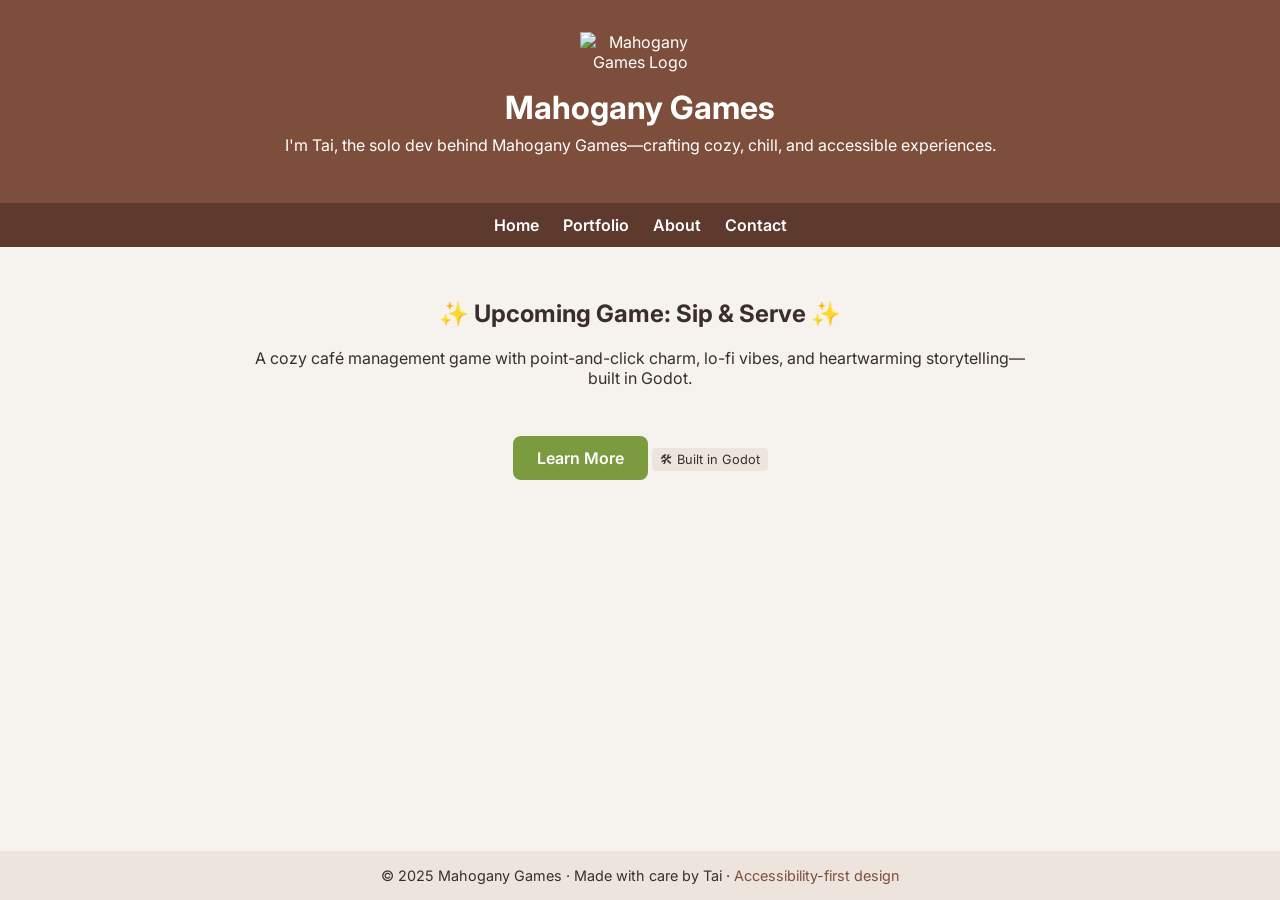
==== index.html @ c997e1c9 "Initial Mahogany Games homepage" ====
<!DOCTYPE html>
<html lang="en">
<head>
  <meta charset="UTF-8" />
  <meta name="viewport" content="width=device-width, initial-scale=1.0" />
  <title>Mahogany Games</title>
  <link href="https://fonts.googleapis.com/css2?family=Inter:wght@400;600&display=swap" rel="stylesheet">
  <link rel="stylesheet" href="css/styles.css">
  <script src="js/script.js" defer></script>
</head>
<body>
  <header>
    <img src="/images/mahogany-logo.png" alt="Mahogany Games Logo">
    <h1>Mahogany Games</h1>
    <p>I'm Tai, the solo dev behind Mahogany Games—crafting cozy, chill, and accessible experiences.</p>
  </header>
  <nav>
    <a href="#">Home</a>
    <a href="#portfolio">Portfolio</a>
    <a href="#about">About</a>
    <a href="#contact">Contact</a>
  </nav>
  <main>
    <h2>✨ Upcoming Game: Sip & Serve ✨</h2>
    <p>A cozy café management game with point-and-click charm, lo-fi vibes, and heartwarming storytelling—built in Godot.</p>
    <a class="button" href="#">Learn More</a>
    <div class="badge"> 🛠 Built in Godot</div>
  </main>
  <footer>
    © 2025 Mahogany Games · Made with care by Tai · <a href="#">Accessibility-first design</a>
  </footer>
</body>
</html>
---- css/styles.css ----
body {
  margin: 0;
  font-family: 'Inter', sans-serif;
  background-color: #f6f2ed;
  background-image: url('https://www.transparenttextures.com/patterns/paper-fibers.png');
  color: #3a2e2b;
  display: flex;
  flex-direction: column;
  min-height: 100vh;
}

header {
  padding: 2rem 1rem;
  background-color: #7d4e3b;
  color: white;
  text-align: center;
}

header img {
  max-width: 120px;
  display: block;
  margin: 0 auto 1rem auto;
}

header h1 {
  margin: 0;
  font-size: 2rem;
}

header p {
  margin-top: 0.5rem;
  font-size: 1rem;
  font-weight: 400;
}

nav {
  background-color: #5d3a2d;
  display: flex;
  justify-content: center;
  flex-wrap: wrap;
  gap: 1.5rem;
  padding: 0.75rem;
}

nav a {
  position: relative;
  color: white;
  text-decoration: none;
  font-weight: 600;
  transition: color 0.3s ease;
}

nav a::after {
  content: "";
  position: absolute;
  width: 0;
  height: 2px;
  left: 0;
  bottom: -4px;
  background-color: #7c9a3e;
  transition: width 0.3s ease;
}

nav a:hover::after {
  width: 100%;
}

nav a:focus {
  outline: 3px solid #7c9a3e;
  outline-offset: 3px;
}

main {
  padding: 2rem;
  max-width: 800px;
  margin: 0 auto;
  text-align: center;
}

.button {
  display: inline-block;
  margin-top: 2rem;
  padding: 0.75rem 1.5rem;
  background-color: #7c9a3e;
  color: white;
  border-radius: 8px;
  text-decoration: none;
  font-weight: 600;
  transition: background 0.3s ease;
}

.button:focus {
  outline: 3px solid #5d6e3c;
  outline-offset: 3px;
}

.button:hover {
  background-color: #5d6e3c;
}

.badge {
  font-size: 0.8rem;
  margin-top: 1rem;
  background-color: #ede5dd;
  color: #3a2e2b;
  padding: 0.25rem 0.5rem;
  border-radius: 4px;
  display: inline-block;
}

footer {
  margin-top: auto;
  text-align: center;
  padding: 1rem;
  background-color: #ede5dd;
  font-size: 0.9rem;
  color: #3a2e2b;
}

footer a {
  color: #7d4e3b;
  text-decoration: none;
}

footer a:hover {
  text-decoration: underline;
}
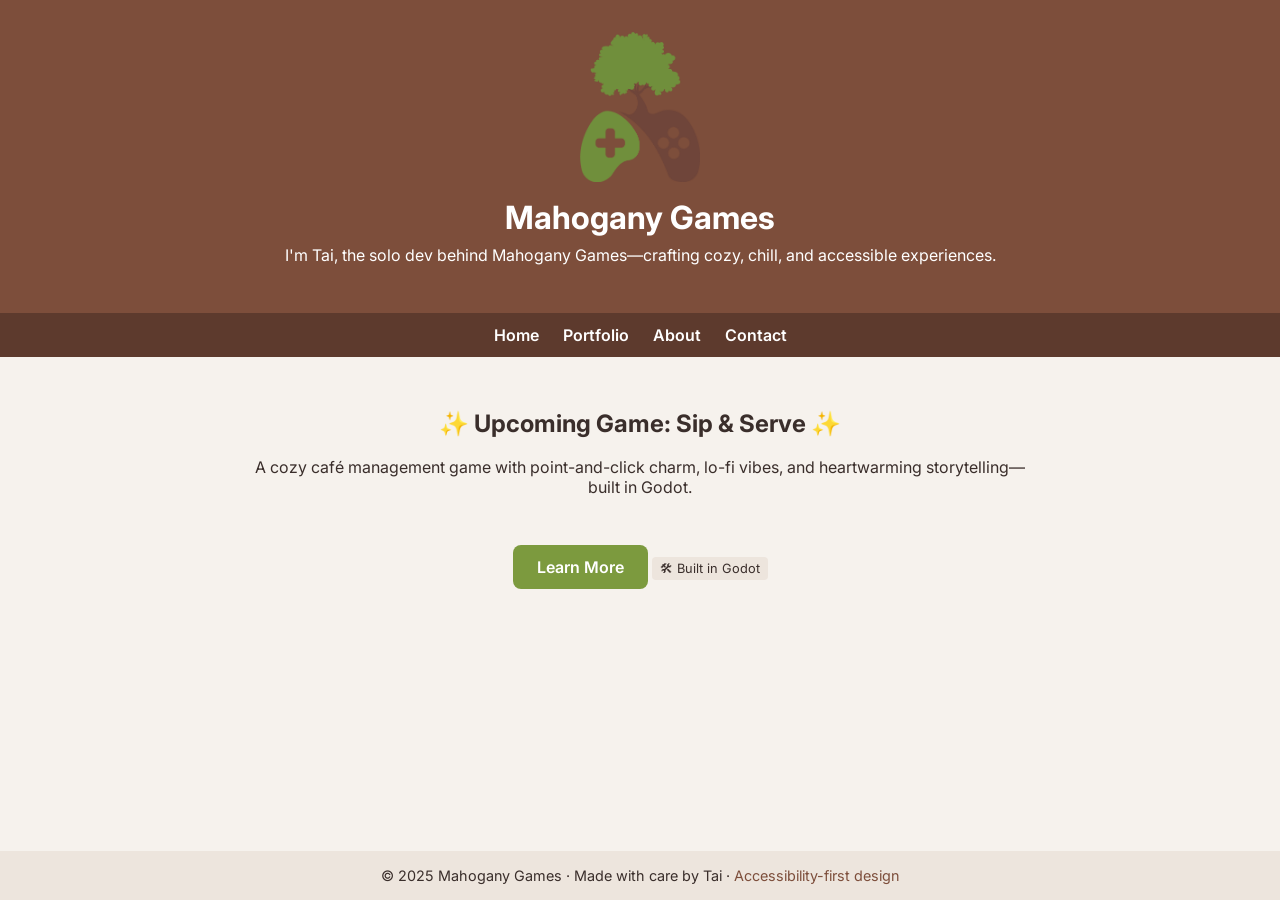
==== commit 9cb68b38: "Correct image path" ====
--- a/index.html
+++ b/index.html
@@ -10,7 +10,7 @@
 </head>
 <body>
   <header>
-    <img src="/images/mahogany-logo.png" alt="Mahogany Games Logo">
+    <img src="images/mahogany-logo.png" alt="Mahogany Games Logo">
     <h1>Mahogany Games</h1>
     <p>I'm Tai, the solo dev behind Mahogany Games—crafting cozy, chill, and accessible experiences.</p>
   </header>
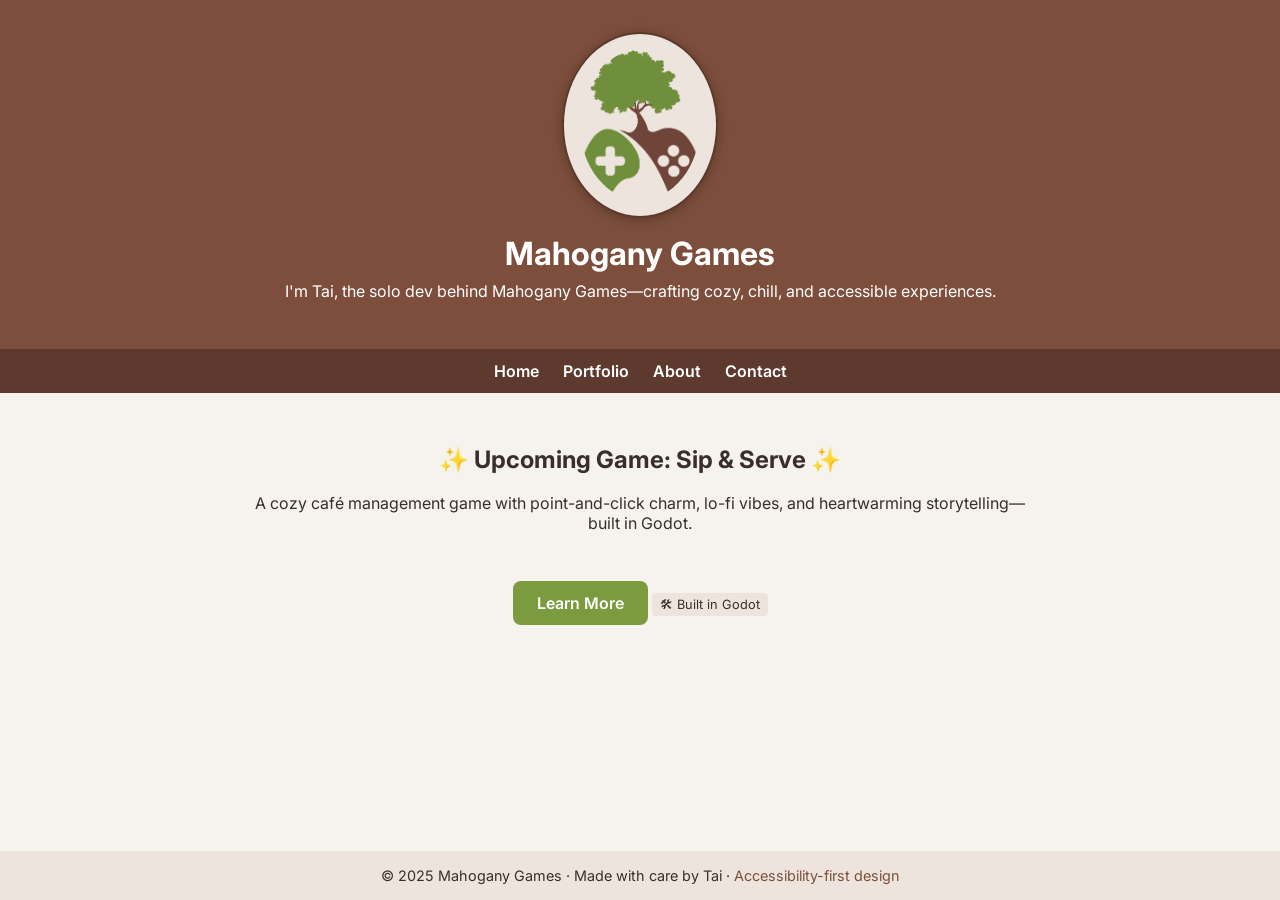
==== commit e36db94e: "Add a favicon and license" ====
--- a/index.html
+++ b/index.html
@@ -6,6 +6,7 @@
   <title>Mahogany Games</title>
   <link href="https://fonts.googleapis.com/css2?family=Inter:wght@400;600&display=swap" rel="stylesheet">
   <link rel="stylesheet" href="css/styles.css">
+  <link rel="icon" type="image/x-icon" href="favicon.ico" />
   <script src="js/script.js" defer></script>
 </head>
 <body>
--- a/css/styles.css
+++ b/css/styles.css
@@ -1,127 +1,116 @@
 body {
-  margin: 0;
-  font-family: 'Inter', sans-serif;
-  background-color: #f6f2ed;
-  background-image: url('https://www.transparenttextures.com/patterns/paper-fibers.png');
-  color: #3a2e2b;
-  display: flex;
-  flex-direction: column;
-  min-height: 100vh;
-}
-
-header {
-  padding: 2rem 1rem;
-  background-color: #7d4e3b;
-  color: white;
-  text-align: center;
-}
-
-header img {
-  max-width: 120px;
-  display: block;
-  margin: 0 auto 1rem auto;
-}
-
-header h1 {
-  margin: 0;
-  font-size: 2rem;
-}
-
-header p {
-  margin-top: 0.5rem;
-  font-size: 1rem;
-  font-weight: 400;
-}
-
-nav {
-  background-color: #5d3a2d;
-  display: flex;
-  justify-content: center;
-  flex-wrap: wrap;
-  gap: 1.5rem;
-  padding: 0.75rem;
-}
-
-nav a {
-  position: relative;
-  color: white;
-  text-decoration: none;
-  font-weight: 600;
-  transition: color 0.3s ease;
-}
-
-nav a::after {
-  content: "";
-  position: absolute;
-  width: 0;
-  height: 2px;
-  left: 0;
-  bottom: -4px;
-  background-color: #7c9a3e;
-  transition: width 0.3s ease;
-}
-
-nav a:hover::after {
-  width: 100%;
-}
-
-nav a:focus {
-  outline: 3px solid #7c9a3e;
-  outline-offset: 3px;
-}
-
-main {
-  padding: 2rem;
-  max-width: 800px;
-  margin: 0 auto;
-  text-align: center;
-}
-
-.button {
-  display: inline-block;
-  margin-top: 2rem;
-  padding: 0.75rem 1.5rem;
-  background-color: #7c9a3e;
-  color: white;
-  border-radius: 8px;
-  text-decoration: none;
-  font-weight: 600;
-  transition: background 0.3s ease;
-}
-
-.button:focus {
-  outline: 3px solid #5d6e3c;
-  outline-offset: 3px;
-}
-
-.button:hover {
-  background-color: #5d6e3c;
-}
-
-.badge {
-  font-size: 0.8rem;
-  margin-top: 1rem;
-  background-color: #ede5dd;
-  color: #3a2e2b;
-  padding: 0.25rem 0.5rem;
-  border-radius: 4px;
-  display: inline-block;
-}
-
-footer {
-  margin-top: auto;
-  text-align: center;
-  padding: 1rem;
-  background-color: #ede5dd;
-  font-size: 0.9rem;
-  color: #3a2e2b;
-}
-
-footer a {
-  color: #7d4e3b;
-  text-decoration: none;
-}
-
-footer a:hover {
-  text-decoration: underline;
-}
+      margin: 0;
+      font-family: 'Inter', sans-serif;
+      background-color: #f6f2ed;
+      background-image: url('https://www.transparenttextures.com/patterns/paper-fibers.png');
+      color: #3a2e2b;
+      display: flex;
+      flex-direction: column;
+      min-height: 100vh;
+    }
+    header {
+      padding: 2rem 1rem;
+      background-color: #7d4e3b;
+      color: white;
+      text-align: center;
+    }
+    header img {
+      max-width: 120px;
+      display: block;
+      margin: 0 auto 1rem auto;
+      background-color: #ede5dd;
+      padding: 1rem;
+      border-radius: 50%;
+      border: 2px solid #5d3a2d;
+      filter: drop-shadow(0 2px 6px rgba(0, 0, 0, 0.25));
+      box-sizing: content-box; /* Ensures padding doesn't alter the circle shape */
+    }
+    header h1 {
+      margin: 0;
+      font-size: 2rem;
+    }
+    header p {
+      margin-top: 0.5rem;
+      font-size: 1rem;
+      font-weight: 400;
+    }
+    nav {
+      background-color: #5d3a2d;
+      display: flex;
+      justify-content: center;
+      flex-wrap: wrap;
+      gap: 1.5rem;
+      padding: 0.75rem;
+    }
+    nav a {
+      position: relative;
+      color: white;
+      text-decoration: none;
+      font-weight: 600;
+      transition: color 0.3s ease;
+    }
+    nav a::after {
+      content: "";
+      position: absolute;
+      width: 0;
+      height: 2px;
+      left: 0;
+      bottom: -4px;
+      background-color: #7c9a3e;
+      transition: width 0.3s ease;
+    }
+    nav a:hover::after {
+      width: 100%;
+    }
+    nav a:focus {
+      outline: 3px solid #7c9a3e;
+      outline-offset: 3px;
+    }
+    main {
+      padding: 2rem;
+      max-width: 800px;
+      margin: 0 auto;
+      text-align: center;
+    }
+    .button {
+      display: inline-block;
+      margin-top: 2rem;
+      padding: 0.75rem 1.5rem;
+      background-color: #7c9a3e;
+      color: white;
+      border-radius: 8px;
+      text-decoration: none;
+      font-weight: 600;
+      transition: background 0.3s ease;
+    }
+    .button:focus {
+      outline: 3px solid #5d6e3c;
+      outline-offset: 3px;
+    }
+    .button:hover {
+      background-color: #5d6e3c;
+    }
+    .badge {
+      font-size: 0.8rem;
+      margin-top: 1rem;
+      background-color: #ede5dd;
+      color: #3a2e2b;
+      padding: 0.25rem 0.5rem;
+      border-radius: 4px;
+      display: inline-block;
+    }
+    footer {
+      margin-top: auto;
+      text-align: center;
+      padding: 1rem;
+      background-color: #ede5dd;
+      font-size: 0.9rem;
+      color: #3a2e2b;
+    }
+    footer a {
+      color: #7d4e3b;
+      text-decoration: none;
+    }
+    footer a:hover {
+      text-decoration: underline;
+    }
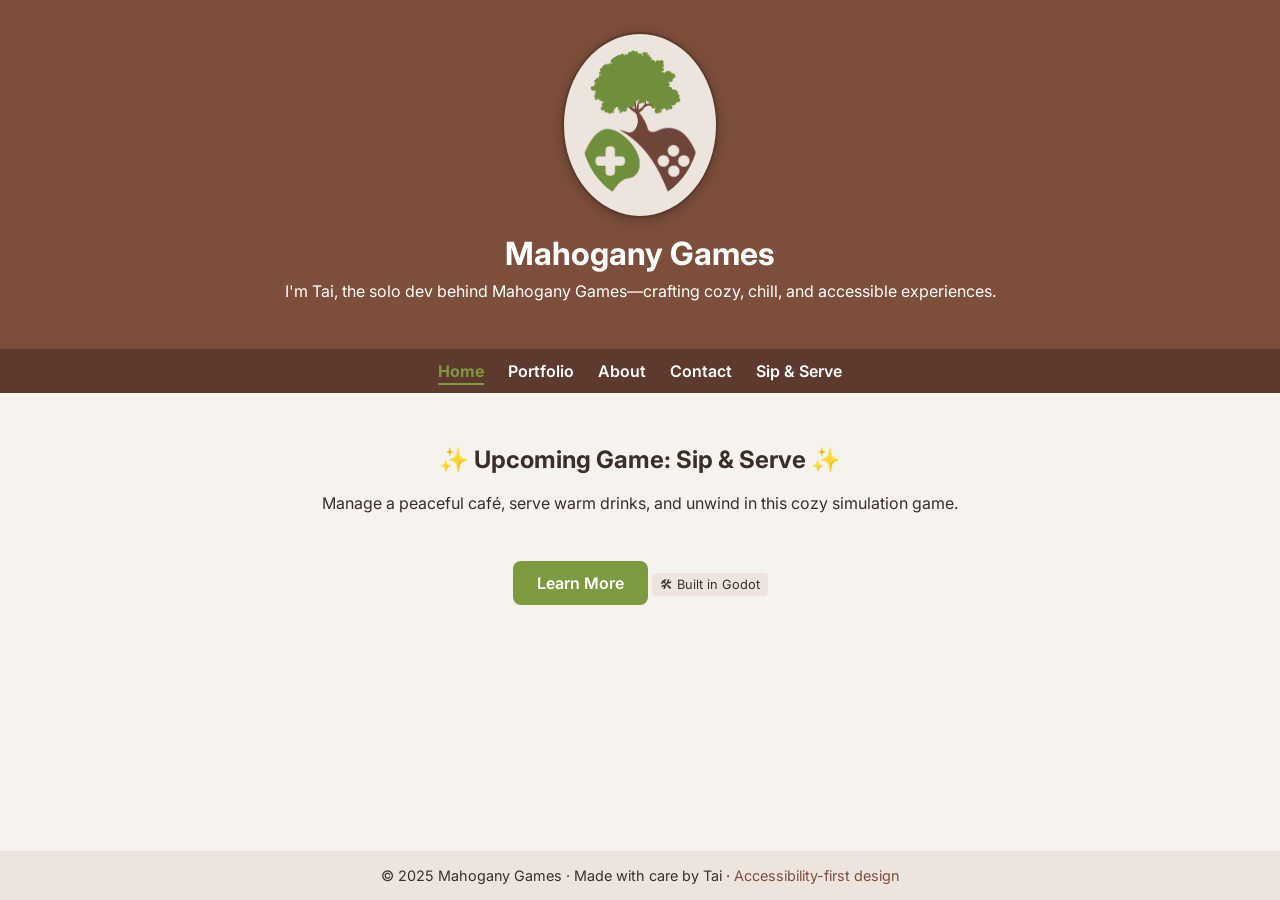
==== commit dd78a324: "Update all pages" ====
--- a/index.html
+++ b/index.html
@@ -3,9 +3,9 @@
 <head>
   <meta charset="UTF-8" />
   <meta name="viewport" content="width=device-width, initial-scale=1.0" />
-  <title>Mahogany Games</title>
+  <title>Home | Mahogany Games</title>
   <link href="https://fonts.googleapis.com/css2?family=Inter:wght@400;600&display=swap" rel="stylesheet">
-  <link rel="stylesheet" href="css/styles.css">
+  <link rel="stylesheet" href="css/main.css">
   <link rel="icon" type="image/x-icon" href="favicon.ico" />
   <script src="js/script.js" defer></script>
 </head>
@@ -16,14 +16,15 @@
     <p>I'm Tai, the solo dev behind Mahogany Games—crafting cozy, chill, and accessible experiences.</p>
   </header>
   <nav>
-    <a href="#">Home</a>
-    <a href="#portfolio">Portfolio</a>
-    <a href="#about">About</a>
-    <a href="#contact">Contact</a>
+    <a href="index.html" aria-current="page">Home</a>
+    <a href="portfolio.html">Portfolio</a>
+    <a href="about.html">About</a>
+    <a href="contact.html">Contact</a>
+    <a href="learn-more.html">Sip & Serve</a>
   </nav>
   <main>
     <h2>✨ Upcoming Game: Sip & Serve ✨</h2>
-    <p>A cozy café management game with point-and-click charm, lo-fi vibes, and heartwarming storytelling—built in Godot.</p>
+    <p>Manage a peaceful café, serve warm drinks, and unwind in this cozy simulation game.</p>
     <a class="button" href="#">Learn More</a>
     <div class="badge"> 🛠 Built in Godot</div>
   </main>
--- a/css/main.css
+++ b/css/main.css
@@ -0,0 +1,131 @@
+body {
+      margin: 0;
+      font-family: 'Inter', sans-serif;
+      background-color: #f6f2ed;
+      background-image: url('https://www.transparenttextures.com/patterns/paper-fibers.png');
+      color: #3a2e2b;
+      display: flex;
+      flex-direction: column;
+      min-height: 100vh;
+    }
+    header {
+      padding: 2rem 1rem;
+      background-color: #7d4e3b;
+      color: white;
+      text-align: center;
+    }
+    header img {
+      max-width: 120px;
+      display: block;
+      margin: 0 auto 1rem auto;
+      background-color: #ede5dd;
+      padding: 1rem;
+      border-radius: 50%;
+      border: 2px solid #5d3a2d;
+      filter: drop-shadow(0 2px 6px rgba(0, 0, 0, 0.25));
+      box-sizing: content-box; /* Ensures padding doesn't alter the circle shape */
+    }
+    header h1 {
+      margin: 0;
+      font-size: 2rem;
+    }
+    header p {
+      margin-top: 0.5rem;
+      font-size: 1rem;
+      font-weight: 400;
+    }
+    nav {
+      background-color: #5d3a2d;
+      display: flex;
+      justify-content: center;
+      flex-wrap: wrap;
+      gap: 1.5rem;
+      padding: 0.75rem;
+    }
+    nav a {
+      position: relative;
+      color: white;
+      text-decoration: none;
+      font-weight: 600;
+      transition: color 0.3s ease;
+    }
+    nav a::after {
+      content: "";
+      position: absolute;
+      width: 0;
+      height: 2px;
+      left: 0;
+      bottom: -4px;
+      background-color: #7c9a3e;
+      transition: width 0.3s ease;
+    }
+    nav a:hover::after {
+      width: 100%;
+    }
+    nav a:focus {
+      outline: 3px solid #7c9a3e;
+      outline-offset: 3px;
+    }
+    nav a[aria-current="page"] {
+      color: #7c9a3e;
+      font-weight: 700;
+      position: relative;
+    }
+    nav a[aria-current="page"]::after {
+      content: "";
+      position: absolute;
+      left: 0;
+      bottom: -4px;
+      width: 100%;
+      height: 2px;
+      background-color: #7c9a3e;
+    }
+
+    main {
+      padding: 2rem;
+      max-width: 800px;
+      margin: 0 auto;
+      text-align: center;
+    }
+    .button {
+      display: inline-block;
+      margin-top: 2rem;
+      padding: 0.75rem 1.5rem;
+      background-color: #7c9a3e;
+      color: white;
+      border-radius: 8px;
+      text-decoration: none;
+      font-weight: 600;
+      transition: background 0.3s ease;
+    }
+    .button:focus {
+      outline: 3px solid #5d6e3c;
+      outline-offset: 3px;
+    }
+    .button:hover {
+      background-color: #5d6e3c;
+    }
+    .badge {
+      font-size: 0.8rem;
+      margin-top: 1rem;
+      background-color: #ede5dd;
+      color: #3a2e2b;
+      padding: 0.25rem 0.5rem;
+      border-radius: 4px;
+      display: inline-block;
+    }
+    footer {
+      margin-top: auto;
+      text-align: center;
+      padding: 1rem;
+      background-color: #ede5dd;
+      font-size: 0.9rem;
+      color: #3a2e2b;
+    }
+    footer a {
+      color: #7d4e3b;
+      text-decoration: none;
+    }
+    footer a:hover {
+      text-decoration: underline;
+    }
